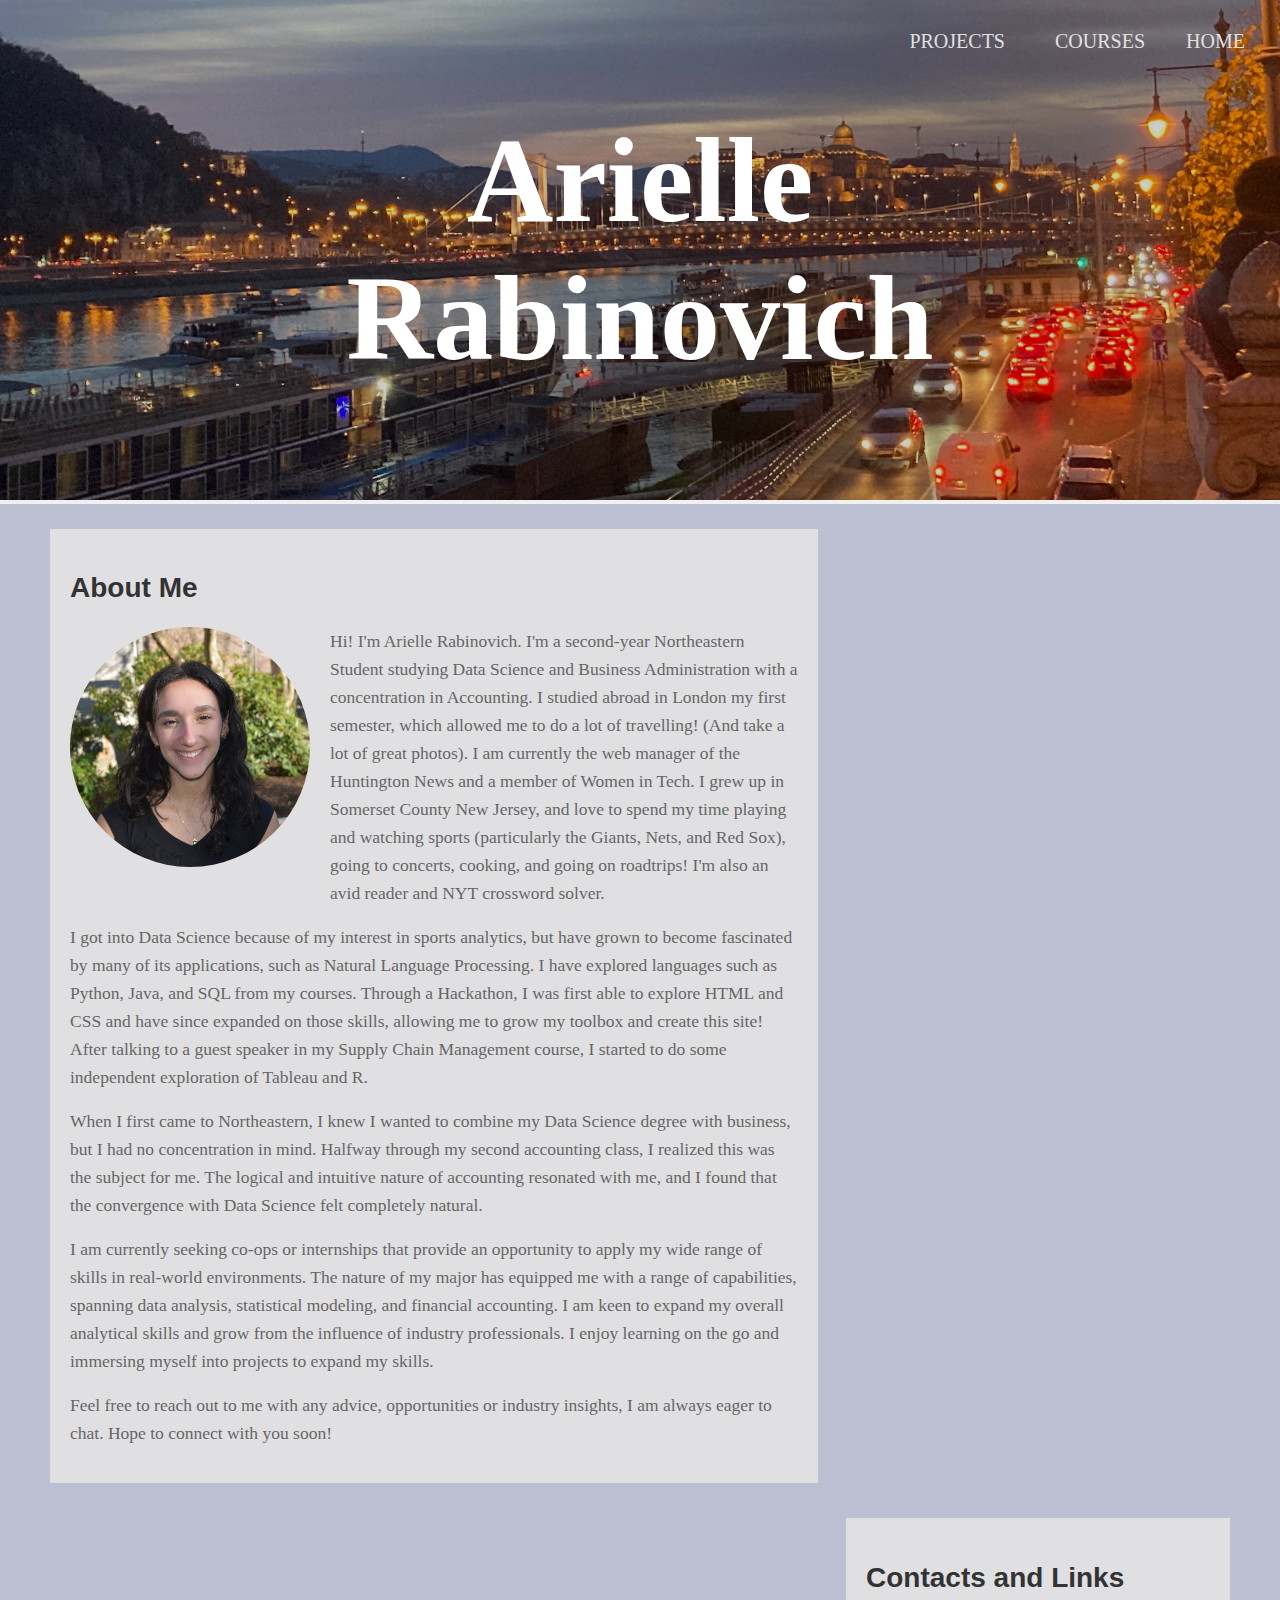
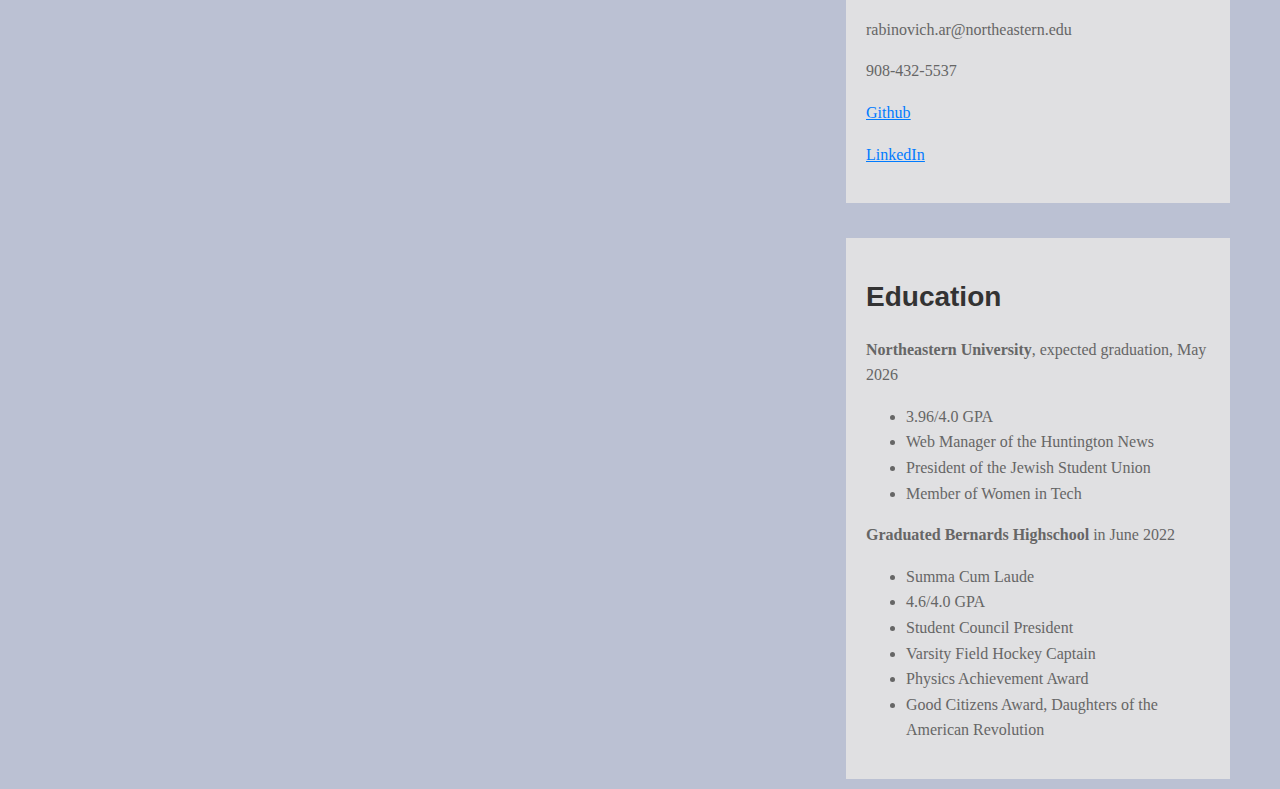
==== index.html @ b1a3a503 "updates" ====
<!DOCTYPE html>
<html lang="en">
<head>
    <meta charset="UTF-8">
    <title>Title</title>
    <link rel="stylesheet" type="text/css" href="stylesheethome.css">


</head>
<body>

</body>
</html>

    <!-- this is the start of content -->
 <section class="header">
    <div class="Welcome">
        <img src="header-budapest.jpeg" alt="Header Image">
       <a href="index.html" class="home-button">HOME</a>

        <a href="coursespage.html" class="courses-button">COURSES</a>
      <a href="projectspage.html" class="projects-button">PROJECTS</a>

        <div class="welcome-text">Arielle Rabinovich</div>

    </div>
    </section>

<!--main section-->
    <section class="main-content">
        <div class="content-box left-box">
            <h2>About Me</h2>
            <p><left>
            <img src="pfp.jpeg" alt="Profile Image" class="profile-image">
                Hi! I'm Arielle Rabinovich. I'm a second-year Northeastern Student
            studying Data Science and Business Administration with a concentration
            in Accounting. I studied abroad in London my first semester, which allowed me to do a lot of travelling! (And take a lot of great photos).

                I am currently the web manager of the Huntington News and a member of Women in Tech.

            I grew up in Somerset County New Jersey, and love to spend my time playing and watching sports (particularly the Giants, Nets, and Red Sox),
                going to concerts, cooking, and going on
             roadtrips! I'm also an avid reader and NYT crossword solver. </left></p>
            <p><left>I got into Data Science because of my interest in sports analytics, but have grown
            to become fascinated by many of its applications, such as Natural Language Processing. I have explored
            languages such as Python, Java, and SQL from my courses.
                Through a Hackathon, I was first able to explore HTML and CSS and have since
            expanded on those skills, allowing me to grow my toolbox and create this site!
            After talking to a guest speaker in my Supply Chain Management course, I started to do
            some independent exploration of Tableau and R. </left></p>
            <p><left>When I first came to Northeastern, I knew I wanted to combine
            my Data Science degree with business, but I had no concentration in mind.
            Halfway through my second accounting class, I realized this was the subject
            for me. The logical and intuitive nature of accounting resonated with me,
                and I found that the convergence with Data Science felt completely natural.
            </left></p>
            <p><left>I am currently seeking co-ops or internships that provide an opportunity to
                apply my wide range of skills in real-world environments. The nature of my major
                has equipped me with a range of capabilities, spanning data analysis,
                statistical modeling, and financial accounting. I am keen to expand
                my overall analytical skills and grow from the influence of industry professionals.
                I enjoy learning on the go and immersing myself into projects to expand my skills.
                </left></p>
             <p><left>Feel free to reach out to me with any advice, opportunities
                 or industry insights, I am always eager to chat. Hope to connect with
                 you soon!


                </left></p>
        </div>
        <div class="content-box right-box">
            <h2>Contacts and Links</h2>
            <p>rabinovich.ar@northeastern.edu</p>
            <p>908-432-5537</p>
                <a href="https://github.com/ariellerabin">
                    <p> <lin>
                Github
                    </lin></p>
                   </a>

            <a href="https://www.linkedin.com/in/arielle-rabinovich-557728260/">
                    <p> <lin>
                LinkedIn
                    </lin></p>
                   </a>
        </div>
        <div class="content-box right-box-two">
            <h2>Education</h2>
            <p><strong>Northeastern University</strong>, expected graduation, May 2026</p>
            <ul>
            <li>3.96/4.0 GPA</li>
            <li>Web Manager of the Huntington News</li>
            <li>President of the Jewish Student Union</li>
            <li>Member of Women in Tech</li>
        </ul>
            <p><strong>Graduated Bernards Highschool</strong> in June 2022 </p>
             <ul>
            <li>Summa Cum Laude</li>
            <li>4.6/4.0 GPA</li>
            <li>Student Council President</li>
            <li>Varsity Field Hockey Captain</li>
            <li>Physics Achievement Award </li>
            <li>Good Citizens Award, Daughters of the American Revolution</li>
        </ul>
        </div>
    </section>

</body>
</html>



    </div>
</section>
---- stylesheethome.css ----
/* stylesheethome.css */

body {
    margin: 0;
    padding: 0;
    background-color: #BBC1D3;
}

.header {
    text-align: center;
    background-color: #f0f0f0; /* Add background color if needed */
}
.Welcome {
    position: relative;
    display: inline-block;
}

.Welcome img {
    width: 100%;
    height: auto;
    display: block;
}

.Welcome::after {
    content: "";
    position: absolute;
    top: 0;
    right: 0;
    bottom: 0;
    left: 0;
    background-color: rgba(0, 0, 0, 0.2); /* Adjust the opacity as needed */
    z-index: 1;
    pointer-events: none;
}
.Welcome img {
    width: 100%; /* Make the image take up 100% of the container width */
    height: auto; /* Maintain aspect ratio */
    display: block; /* Remove any extra space below the image */
}
.welcome-text {
    position: absolute;
    top: 50%;
    left: 50%;
    transform: translate(-50%, -50%);
    color: #fff; /* Text color */
    font-size: 120px; /* Adjust font size as needed */
    font-weight: bold; /* Adjust font weight as needed */
    z-index: 2;
}
.courses-button {
    position: absolute;
    top: 20px; /* Adjust the top position as needed */
    right: 120px; /* Adjust the right position as needed */
    padding: 10px 15px;
    color: #E0E0E2; /* Button text color */
    text-decoration: none;
    border: none;
    border-radius: 5px;
    cursor: pointer;
    transition: background-color 0.3s;
    font-size: 20px;
     z-index: 3; /* Increase z-index to ensure the button is above the image overlay */
}

/* Add this style to underline the button on hover */
.courses-button:hover {
    text-decoration: underline;
    background-color: #9f8d83; /* Adjust the hover background color if needed */
}
.home-button {
    position: absolute;
    top: 20px; /* Adjust the top position as needed */
    right: 20px; /* Adjust the right position as needed */
    padding: 10px 15px;
    color: #E0E0E2; /* Button text color */
    text-decoration: none;
    border: none;
    border-radius: 5px;
    cursor: pointer;
    transition: background-color 0.3s;
    z-index: 3; /* Increase z-index to ensure the button is above the image overlay */
    font-size: 20px;

}
/* Add this style to underline the button on hover */
.home-button:hover {
    text-decoration: underline;
    background-color: #9f8d83; /* Adjust the hover background color if needed */
}

.projects-button {
    position: absolute;
    top: 20px; /* Adjust the top position as needed */
    right: 260px; /* Adjust the right position as needed */
    padding: 10px 15px;
    color: #E0E0E2; /* Button text color */
    text-decoration: none;
    border: none;
    border-radius: 5px;
    cursor: pointer;
    transition: background-color 0.3s;
    font-size: 20px;
     z-index: 3; /* Increase z-index to ensure the button is above the image overlay */
}

/* Add this style to underline the button on hover */
.projects-button:hover {
    text-decoration: underline;
    background-color: #9f8d83; /* Adjust the hover background color if needed */
}
.content-box {
    margin: 10px;
    padding: 20px;
    box-sizing: border-box;
}

.content-box h2 {
    font-size: 28px;
    font-family: 'Helvetica', sans-serif; /* Change to your preferred font family */
    color: #333;
}

.content-box p {
    font-size: 16px;
    line-height: 1.6;
    font-family: 'Georgia', serif; /* Change to your preferred font family */
    color: #666;
}

/* Additional styles for links (if needed) */
.content-box a {
    color: #007BFF;
    text-decoration: underline;
}
.content-box p lin{
    color: #007BFF;
    text-decoration: underline;
}
.content-box li {
    font-size: 16px;
    line-height: 1.6;
    font-family: 'Georgia', serif; /* Change to your preferred font family */
    color: #666;
}
.content-box strong {
    font-weight: bold;
    color: #666;
}
.content-box left {
    font-size: 17.5px;
    line-height: 1.6;
    font-family: 'Georgia', serif; /* Change to your preferred font family */
    color: #666;
}

.left-box {
    width: 60%;
    background-color: #E0E0E2;
    float: left;
    margin-left: 50px;
    margin-right: 25px;
    margin-top: 25px;
}
.right-box {
    width: 30%;
    background-color: #E0E0E2;
    float: right;
    margin-right: 50px;
    margin-left: 25px;
    margin-top: 25px;
}

.right-box-two {
    width: 30%;
    background-color: #E0E0E2;
    float: right;
    margin-right: 50px;
    margin-left: 25px;
    margin-top: 25px;
    clear: right;
}
.profile-image {
    float: left;
    margin-right: 20px;
    margin-bottom: 20px;
    width: 240px; /* Allow the width to adjust automatically */
    height: 240px; /* Set a fixed height */
    object-fit: cover;
    border-radius: 50%;
}
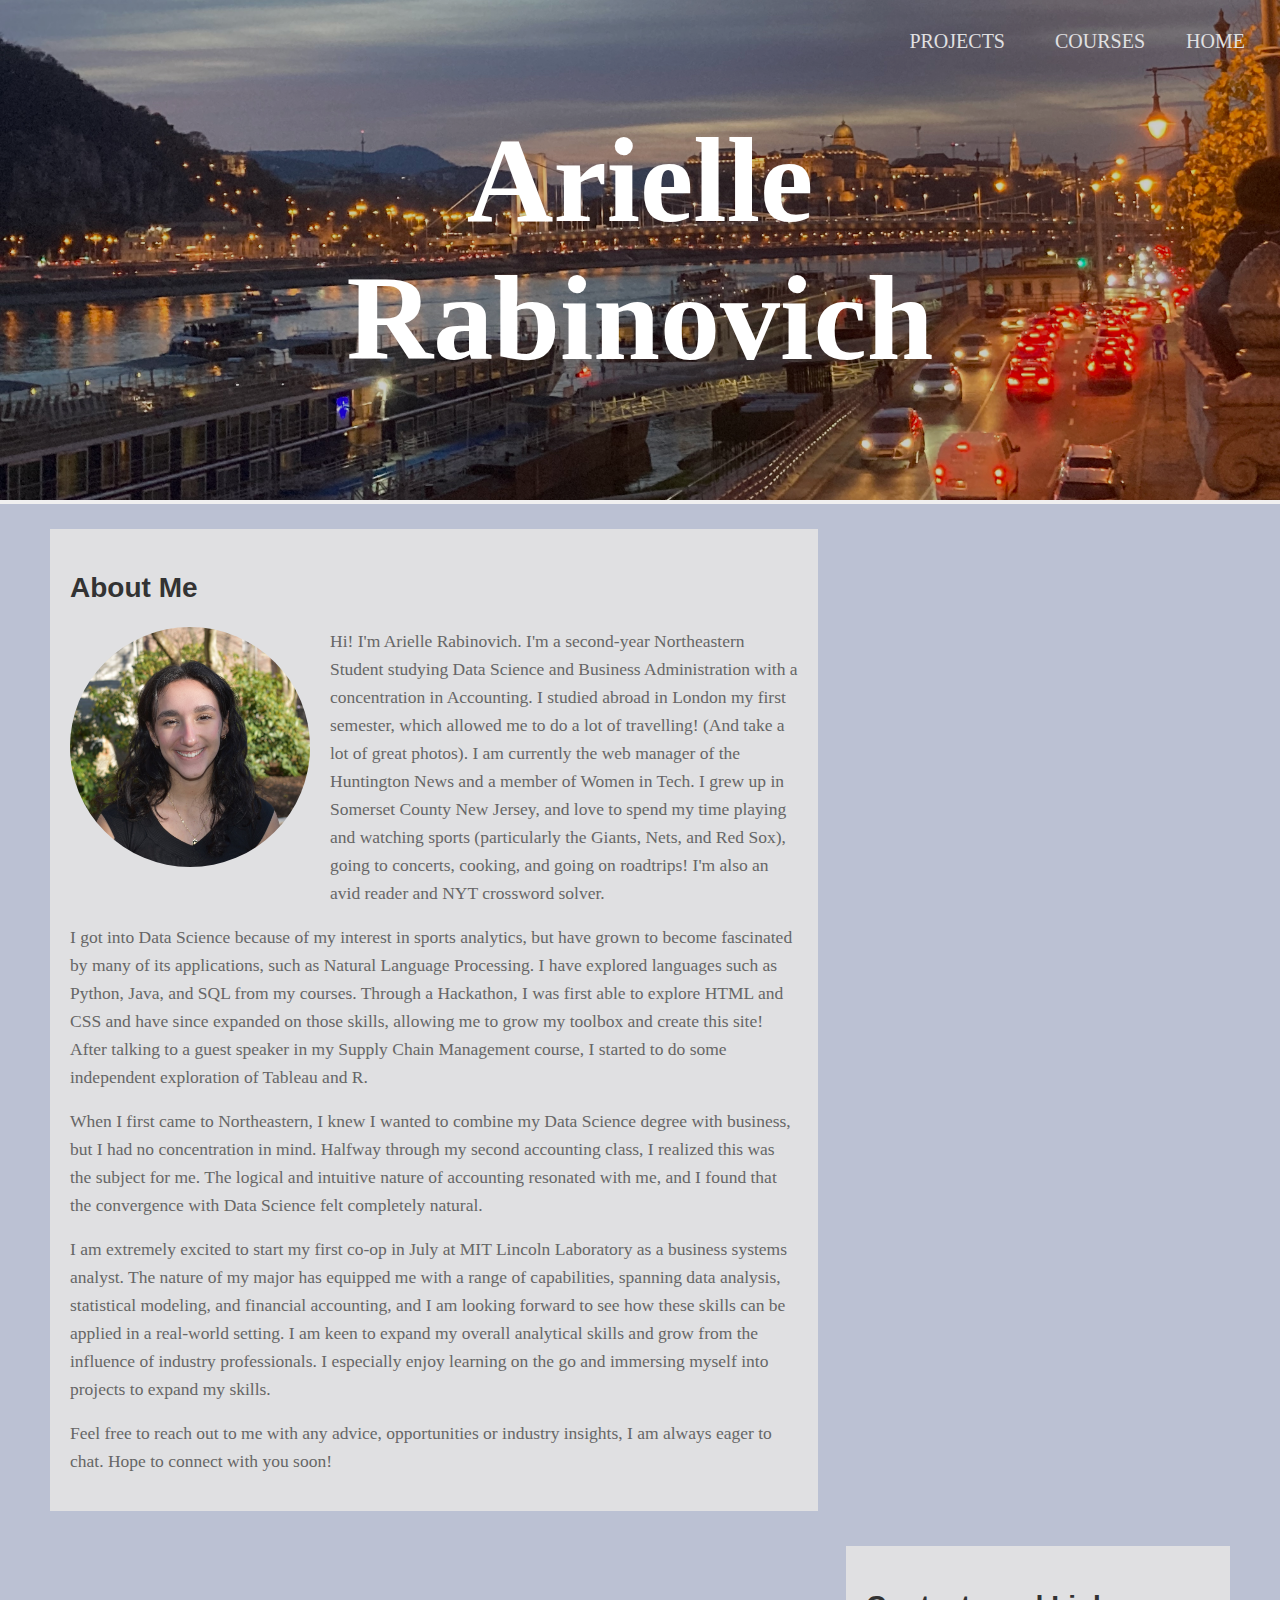
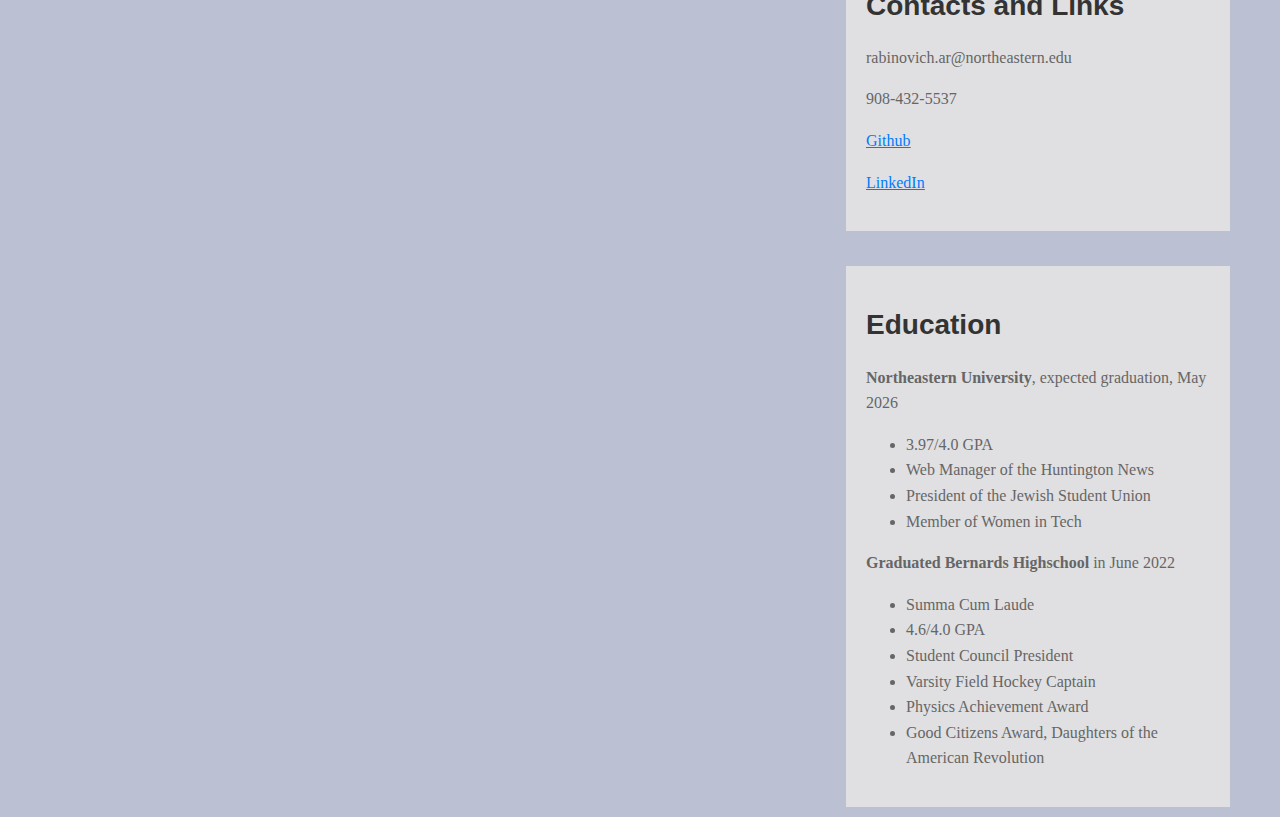
==== commit acb389ad: "updating" ====
--- a/index.html
+++ b/index.html
@@ -54,12 +54,11 @@
             for me. The logical and intuitive nature of accounting resonated with me,
                 and I found that the convergence with Data Science felt completely natural.
             </left></p>
-            <p><left>I am currently seeking co-ops or internships that provide an opportunity to
-                apply my wide range of skills in real-world environments. The nature of my major
+            <p><left>I am extremely excited to start my first co-op in July at MIT Lincoln Laboratory as a business systems analyst. The nature of my major
                 has equipped me with a range of capabilities, spanning data analysis,
-                statistical modeling, and financial accounting. I am keen to expand
+                statistical modeling, and financial accounting, and I am looking forward to see how these skills can be applied in a real-world setting. I am keen to expand
                 my overall analytical skills and grow from the influence of industry professionals.
-                I enjoy learning on the go and immersing myself into projects to expand my skills.
+                I especially enjoy learning on the go and immersing myself into projects to expand my skills.
                 </left></p>
              <p><left>Feel free to reach out to me with any advice, opportunities
                  or industry insights, I am always eager to chat. Hope to connect with
@@ -88,7 +87,7 @@
             <h2>Education</h2>
             <p><strong>Northeastern University</strong>, expected graduation, May 2026</p>
             <ul>
-            <li>3.96/4.0 GPA</li>
+            <li>3.97/4.0 GPA</li>
             <li>Web Manager of the Huntington News</li>
             <li>President of the Jewish Student Union</li>
             <li>Member of Women in Tech</li>
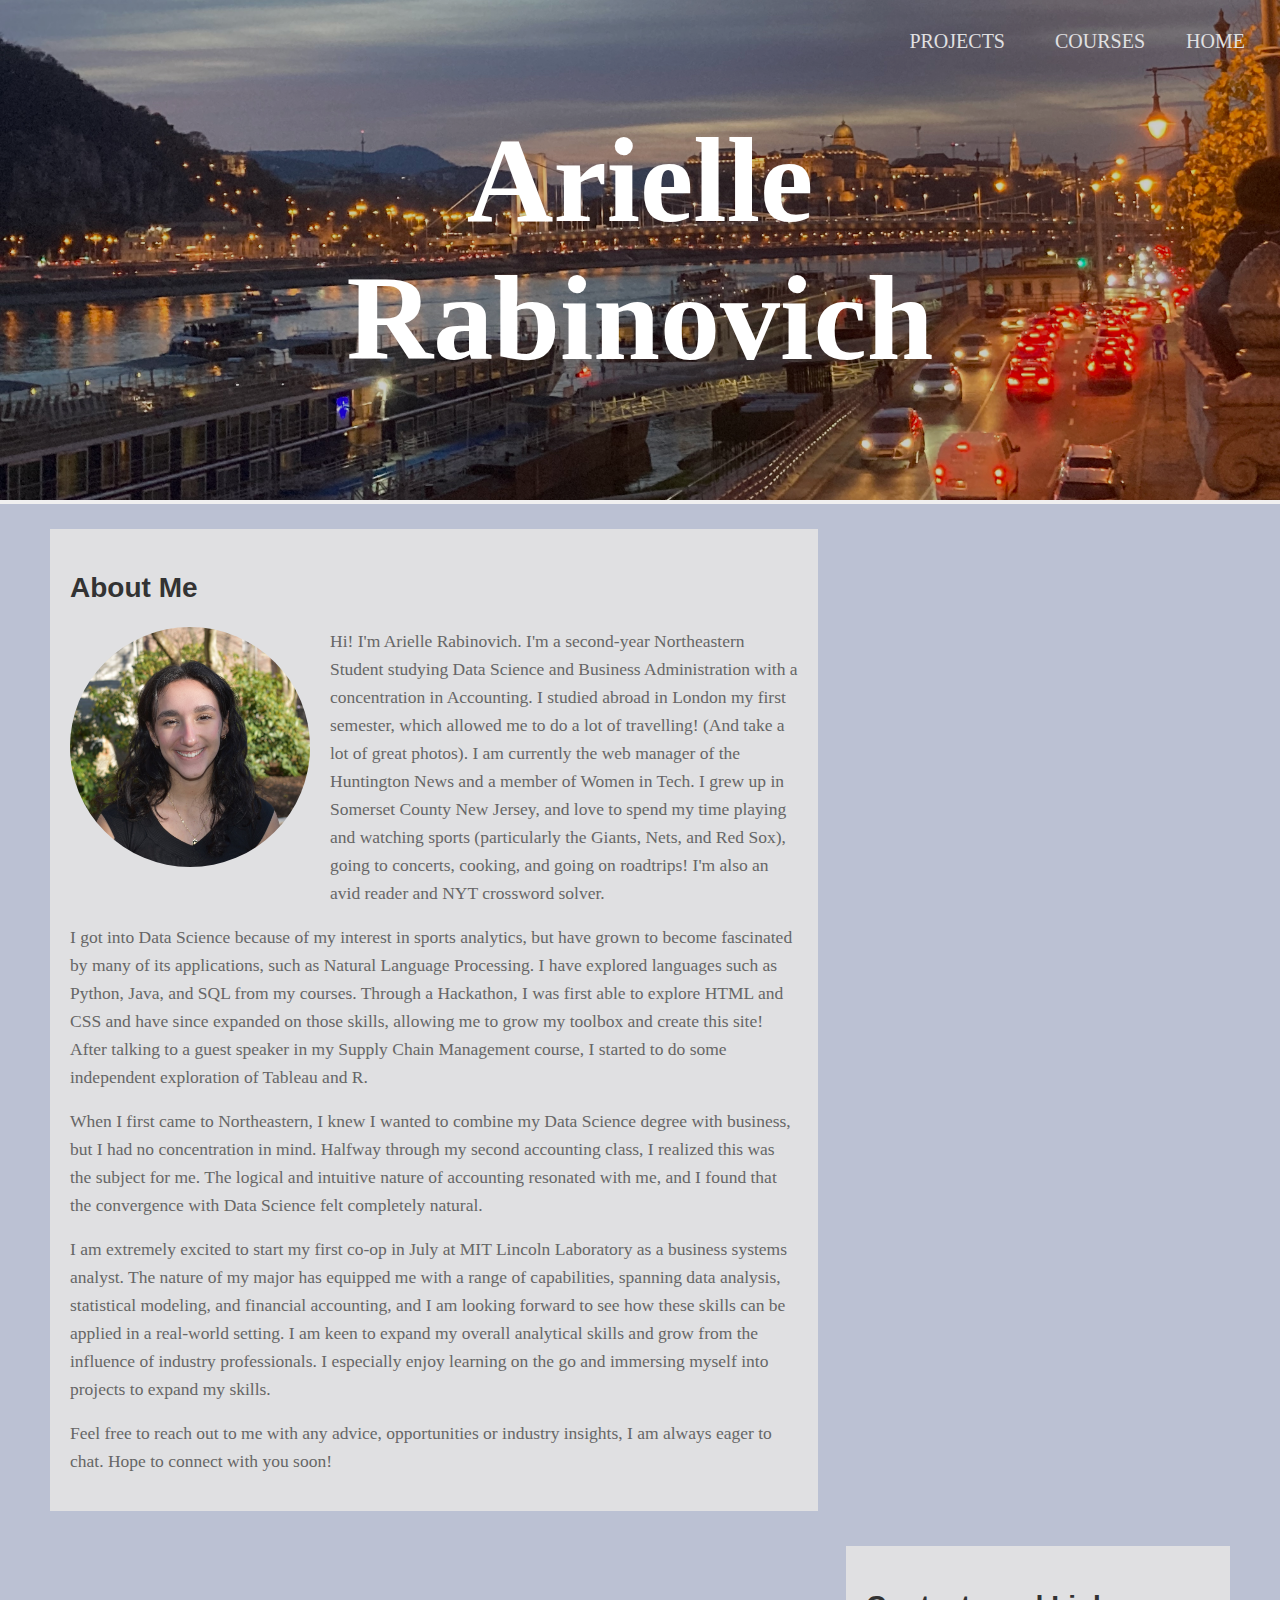
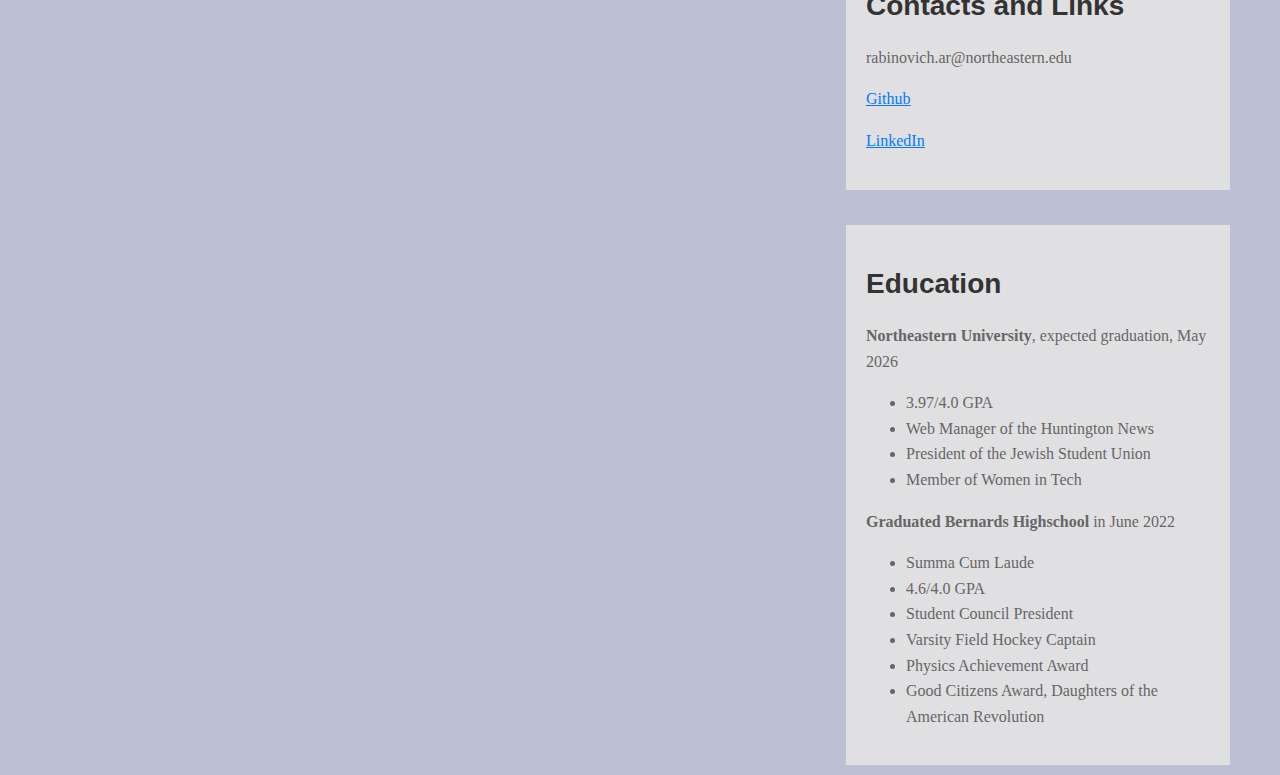
==== commit 4791ba4b: "getting rid of contact" ====
--- a/index.html
+++ b/index.html
@@ -70,7 +70,7 @@
         <div class="content-box right-box">
             <h2>Contacts and Links</h2>
             <p>rabinovich.ar@northeastern.edu</p>
-            <p>908-432-5537</p>
+
                 <a href="https://github.com/ariellerabin">
                     <p> <lin>
                 Github
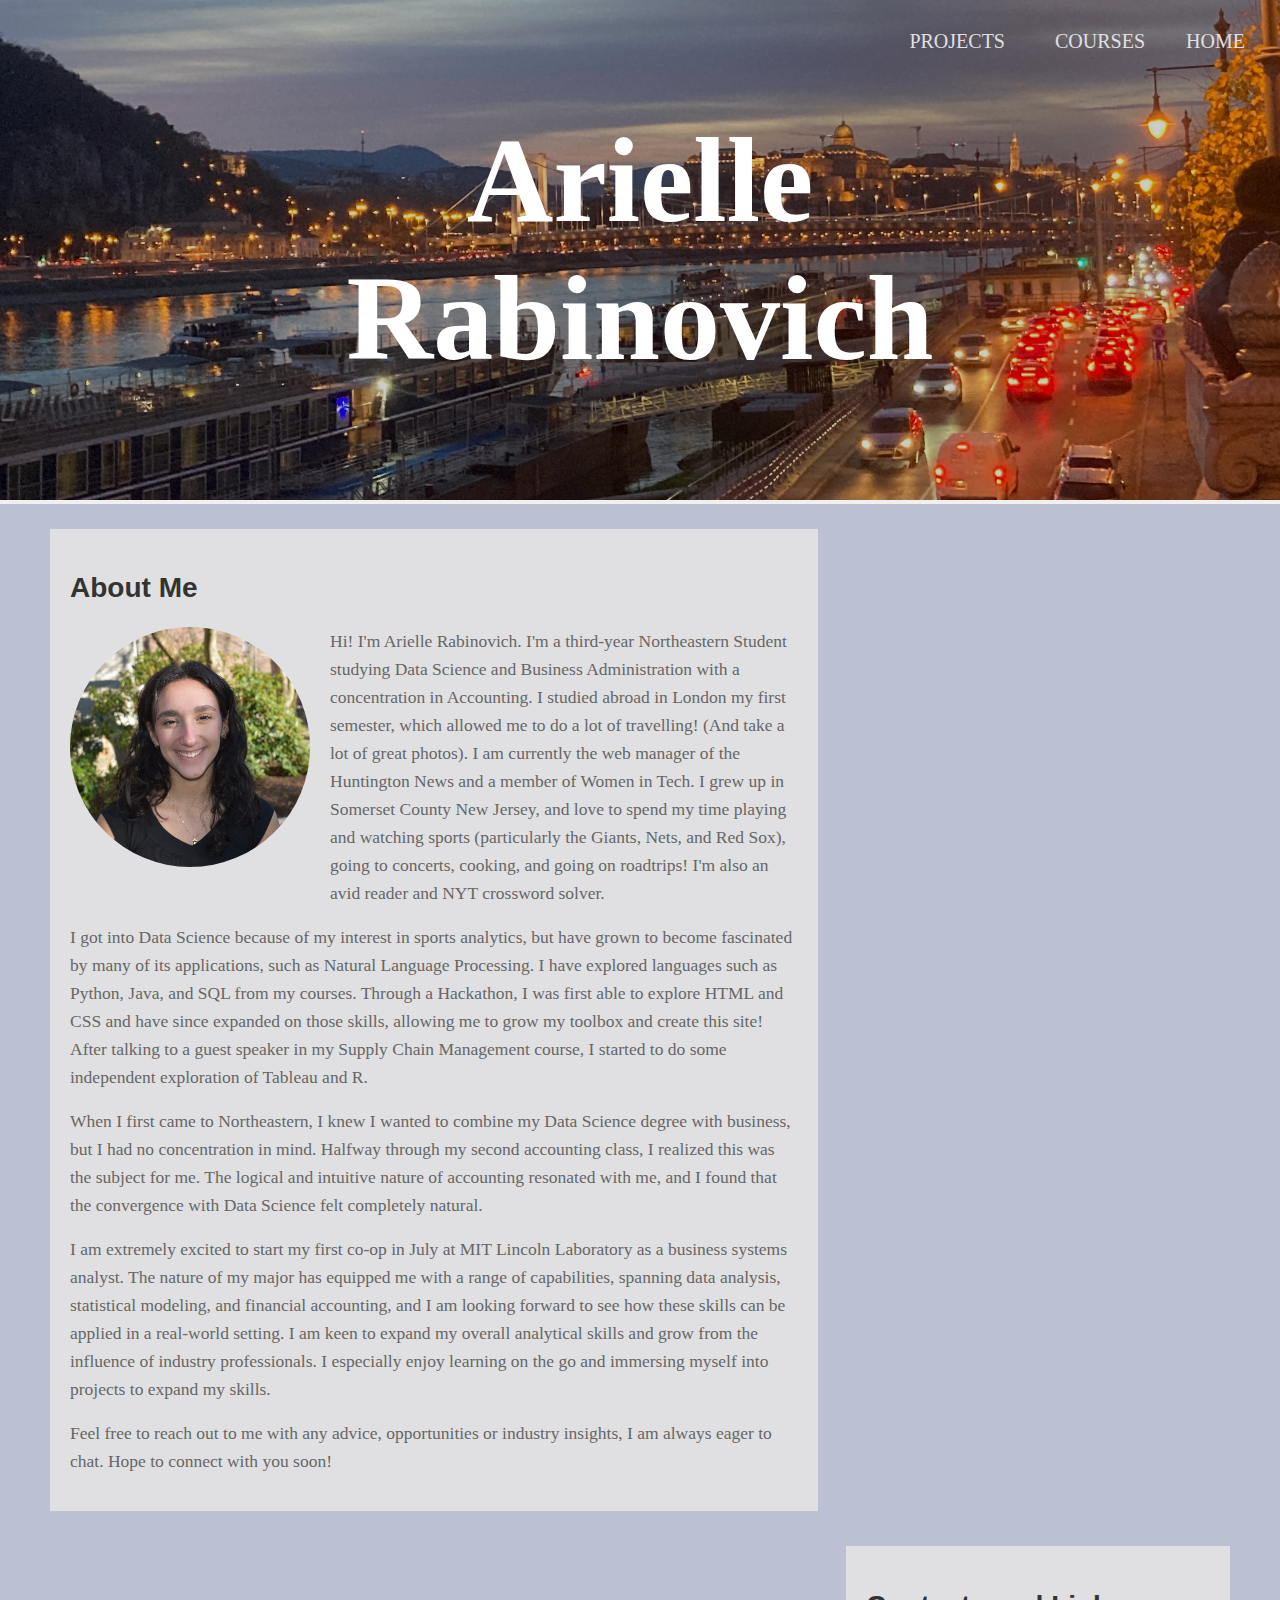
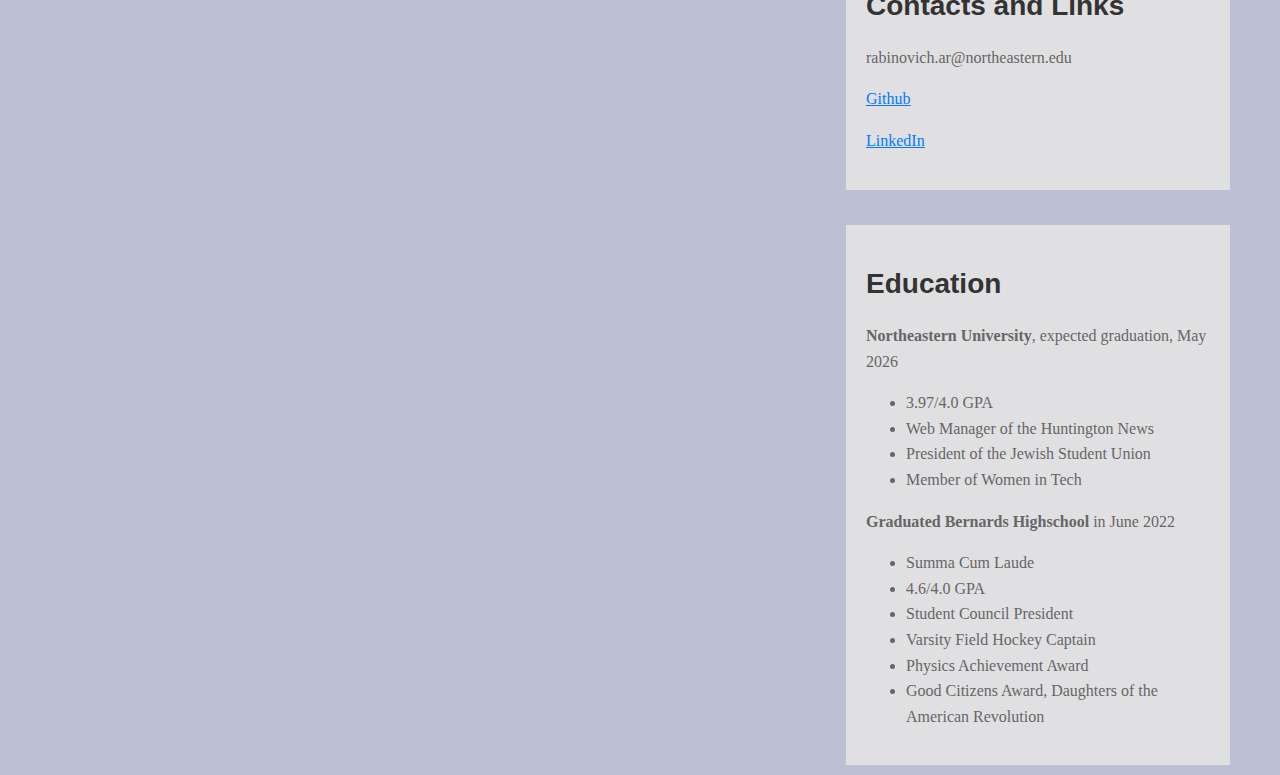
==== commit 4f5e682a: "updating year" ====
--- a/index.html
+++ b/index.html
@@ -32,7 +32,7 @@
             <h2>About Me</h2>
             <p><left>
             <img src="pfp.jpeg" alt="Profile Image" class="profile-image">
-                Hi! I'm Arielle Rabinovich. I'm a second-year Northeastern Student
+                Hi! I'm Arielle Rabinovich. I'm a third-year Northeastern Student
             studying Data Science and Business Administration with a concentration
             in Accounting. I studied abroad in London my first semester, which allowed me to do a lot of travelling! (And take a lot of great photos).
 
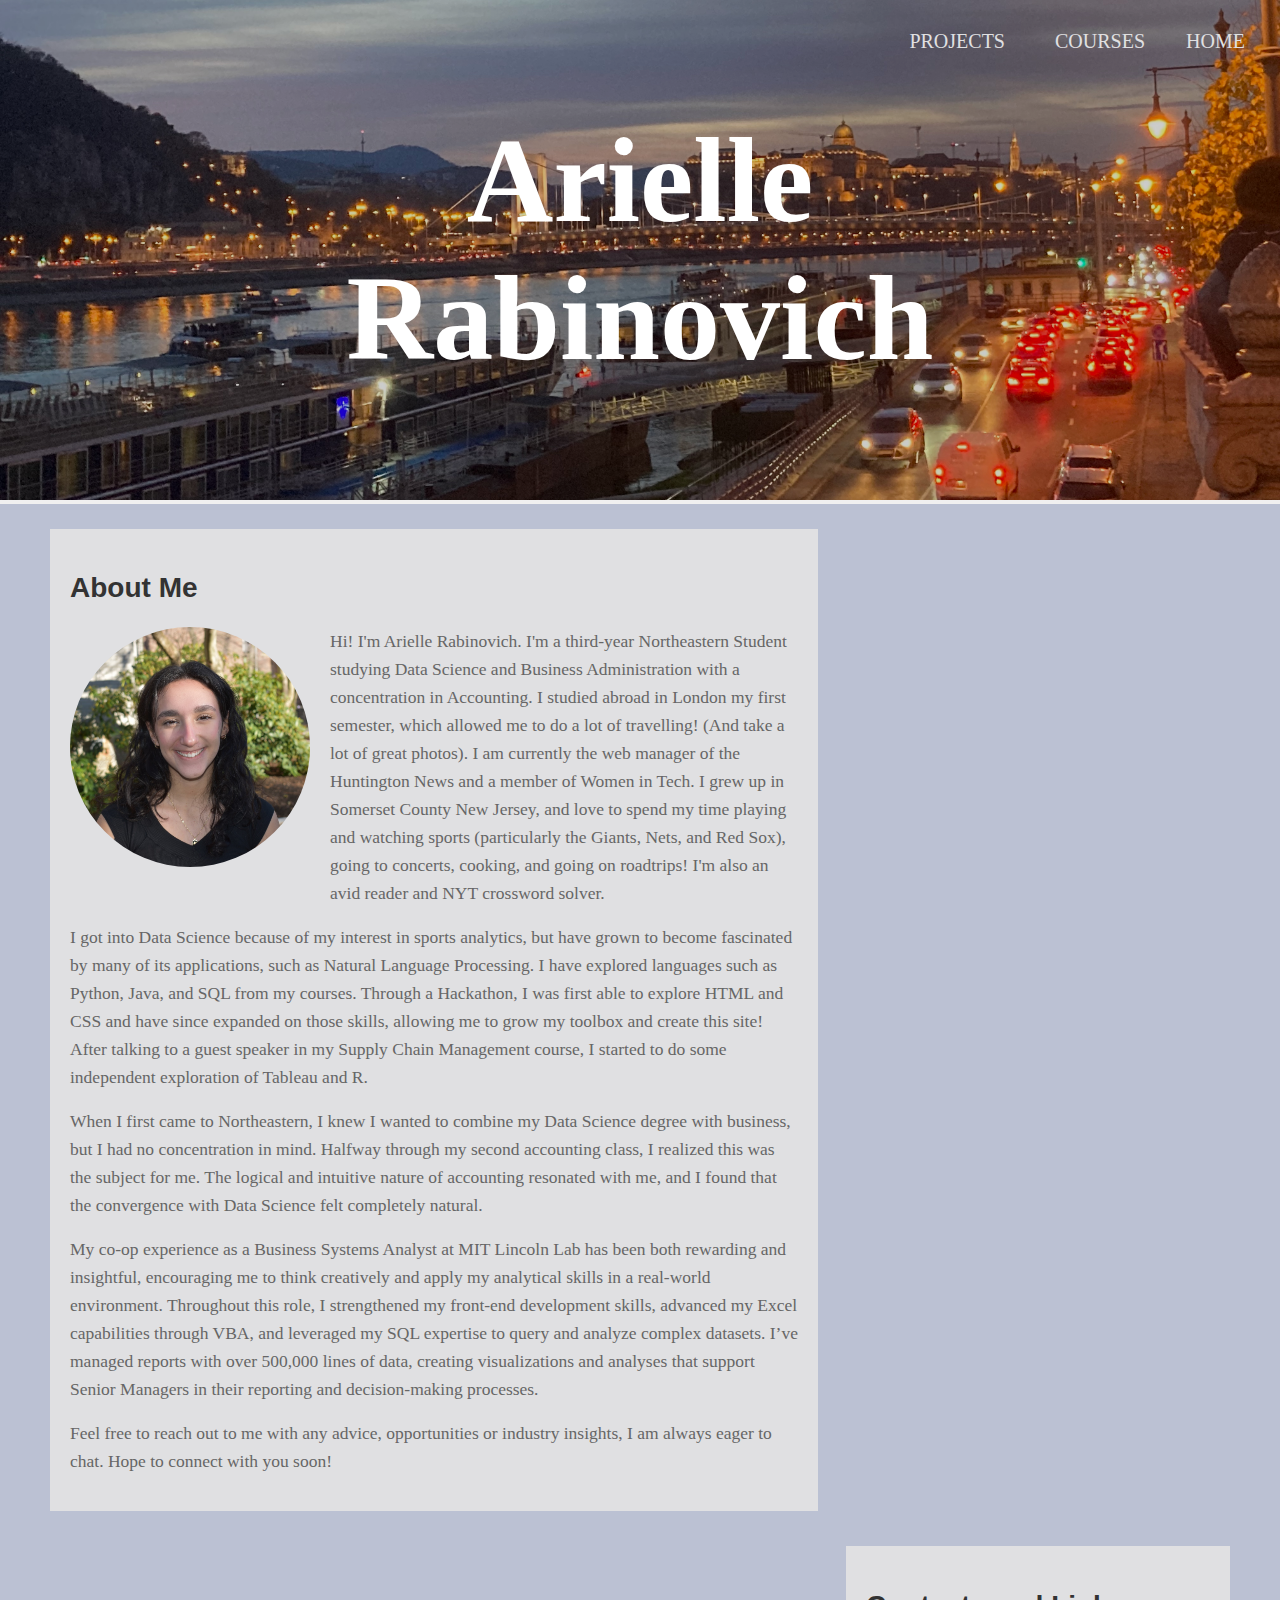
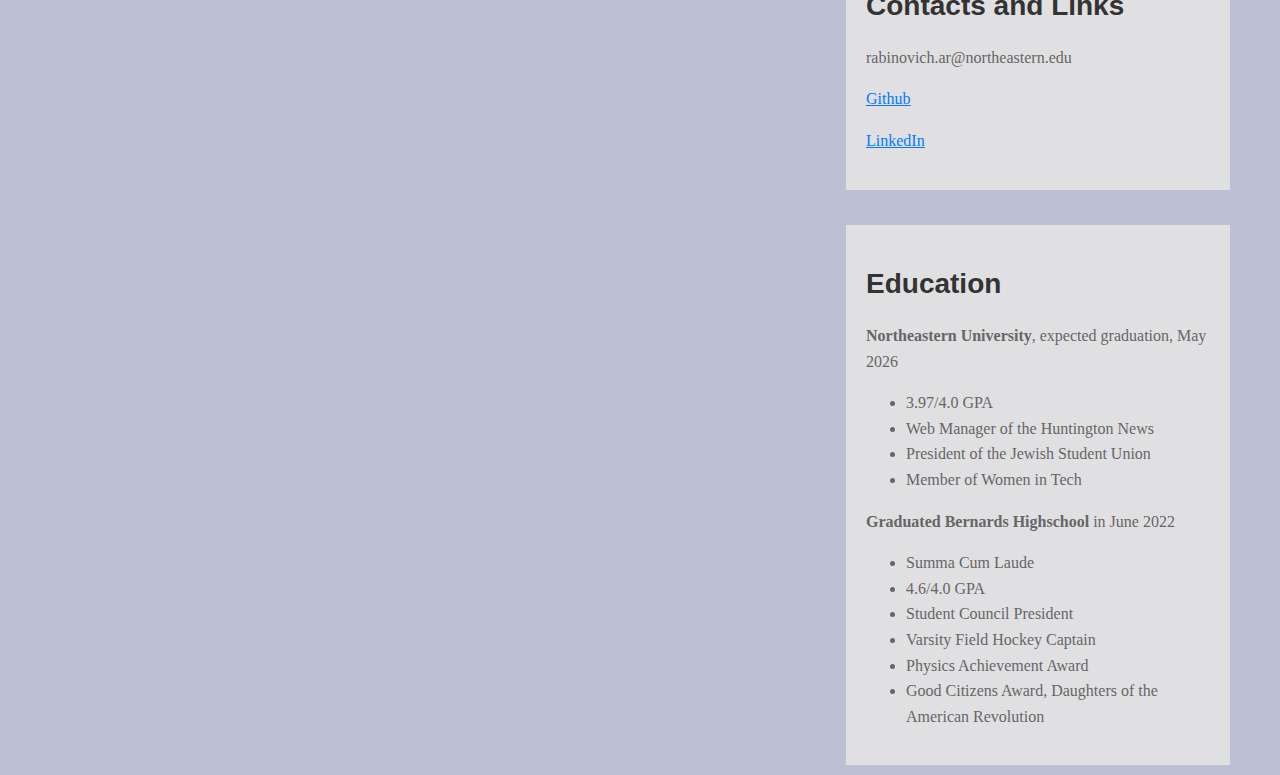
==== commit 9eed10be: "updating my info" ====
--- a/index.html
+++ b/index.html
@@ -54,12 +54,11 @@
             for me. The logical and intuitive nature of accounting resonated with me,
                 and I found that the convergence with Data Science felt completely natural.
             </left></p>
-            <p><left>I am extremely excited to start my first co-op in July at MIT Lincoln Laboratory as a business systems analyst. The nature of my major
-                has equipped me with a range of capabilities, spanning data analysis,
-                statistical modeling, and financial accounting, and I am looking forward to see how these skills can be applied in a real-world setting. I am keen to expand
-                my overall analytical skills and grow from the influence of industry professionals.
-                I especially enjoy learning on the go and immersing myself into projects to expand my skills.
-                </left></p>
+            <p><left>My co-op experience as a Business Systems Analyst at MIT Lincoln Lab has been both rewarding and insightful, 
+                encouraging me to think creatively and apply my analytical skills in a real-world environment. 
+                Throughout this role, I strengthened my front-end development skills, advanced my Excel capabilities through VBA, and leveraged my SQL expertise to 
+                query and analyze complex datasets. I’ve managed reports with over 500,000 lines of data, 
+                creating visualizations and analyses that support Senior Managers in their reporting and decision-making processes.</left></p>
              <p><left>Feel free to reach out to me with any advice, opportunities
                  or industry insights, I am always eager to chat. Hope to connect with
                  you soon!
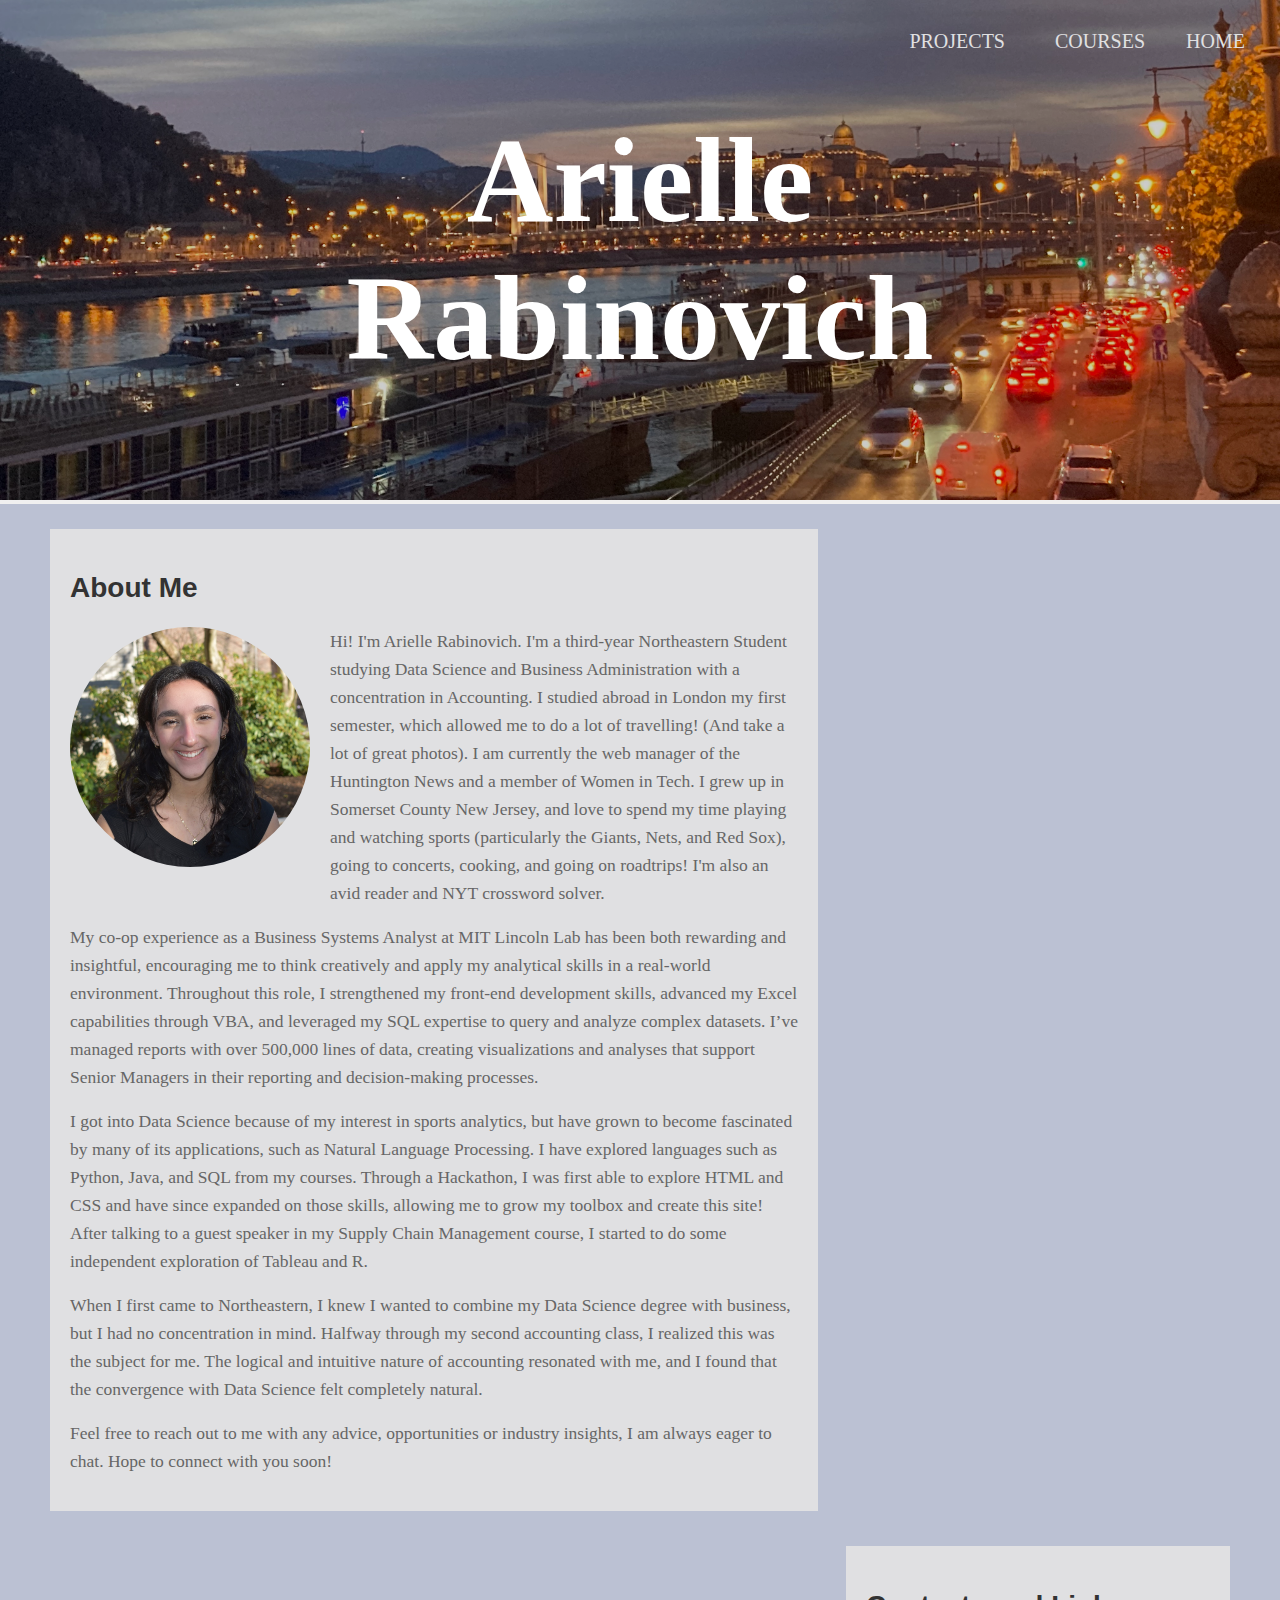
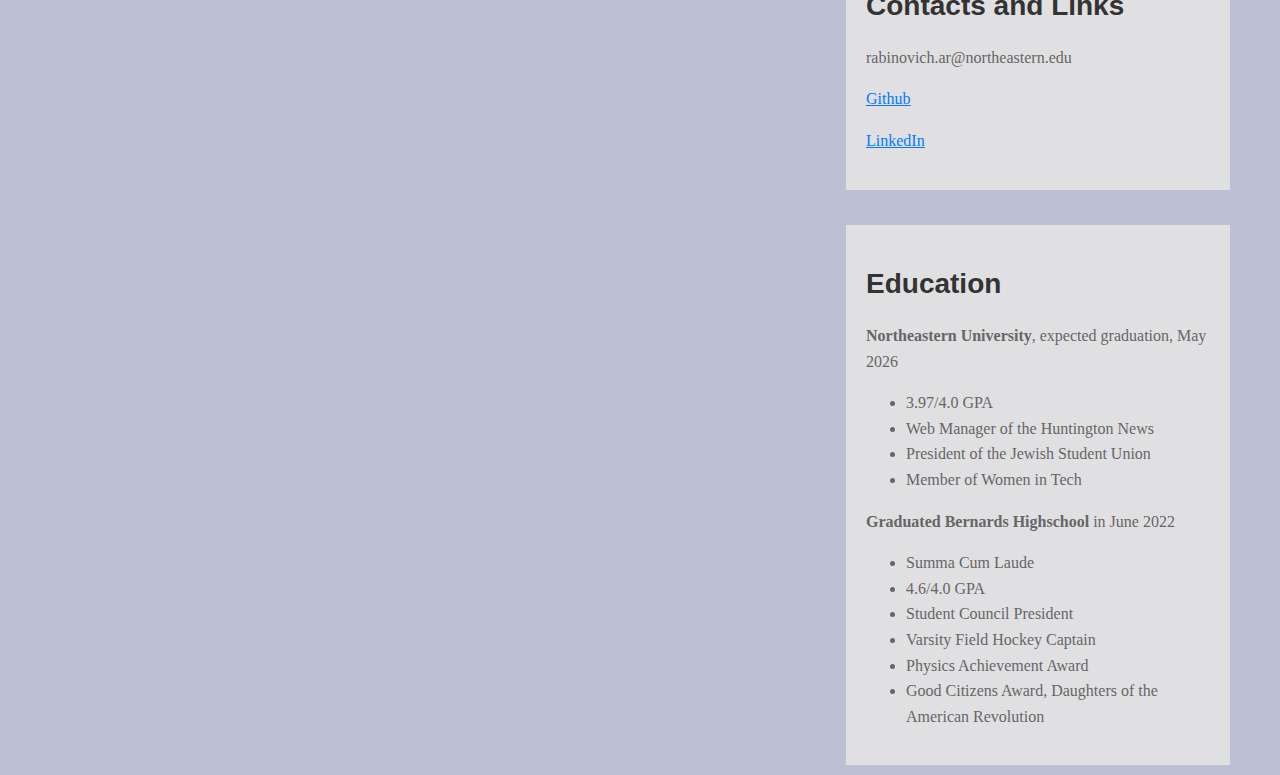
==== commit ce73d253: "updates" ====
--- a/index.html
+++ b/index.html
@@ -41,6 +41,11 @@
             I grew up in Somerset County New Jersey, and love to spend my time playing and watching sports (particularly the Giants, Nets, and Red Sox),
                 going to concerts, cooking, and going on
              roadtrips! I'm also an avid reader and NYT crossword solver. </left></p>
+             <p><left>My co-op experience as a Business Systems Analyst at MIT Lincoln Lab has been both rewarding and insightful, 
+                encouraging me to think creatively and apply my analytical skills in a real-world environment. 
+                Throughout this role, I strengthened my front-end development skills, advanced my Excel capabilities through VBA, and leveraged my SQL expertise to 
+                query and analyze complex datasets. I’ve managed reports with over 500,000 lines of data, 
+                creating visualizations and analyses that support Senior Managers in their reporting and decision-making processes.</left></p>
             <p><left>I got into Data Science because of my interest in sports analytics, but have grown
             to become fascinated by many of its applications, such as Natural Language Processing. I have explored
             languages such as Python, Java, and SQL from my courses.
@@ -54,11 +59,7 @@
             for me. The logical and intuitive nature of accounting resonated with me,
                 and I found that the convergence with Data Science felt completely natural.
             </left></p>
-            <p><left>My co-op experience as a Business Systems Analyst at MIT Lincoln Lab has been both rewarding and insightful, 
-                encouraging me to think creatively and apply my analytical skills in a real-world environment. 
-                Throughout this role, I strengthened my front-end development skills, advanced my Excel capabilities through VBA, and leveraged my SQL expertise to 
-                query and analyze complex datasets. I’ve managed reports with over 500,000 lines of data, 
-                creating visualizations and analyses that support Senior Managers in their reporting and decision-making processes.</left></p>
+            
              <p><left>Feel free to reach out to me with any advice, opportunities
                  or industry insights, I am always eager to chat. Hope to connect with
                  you soon!
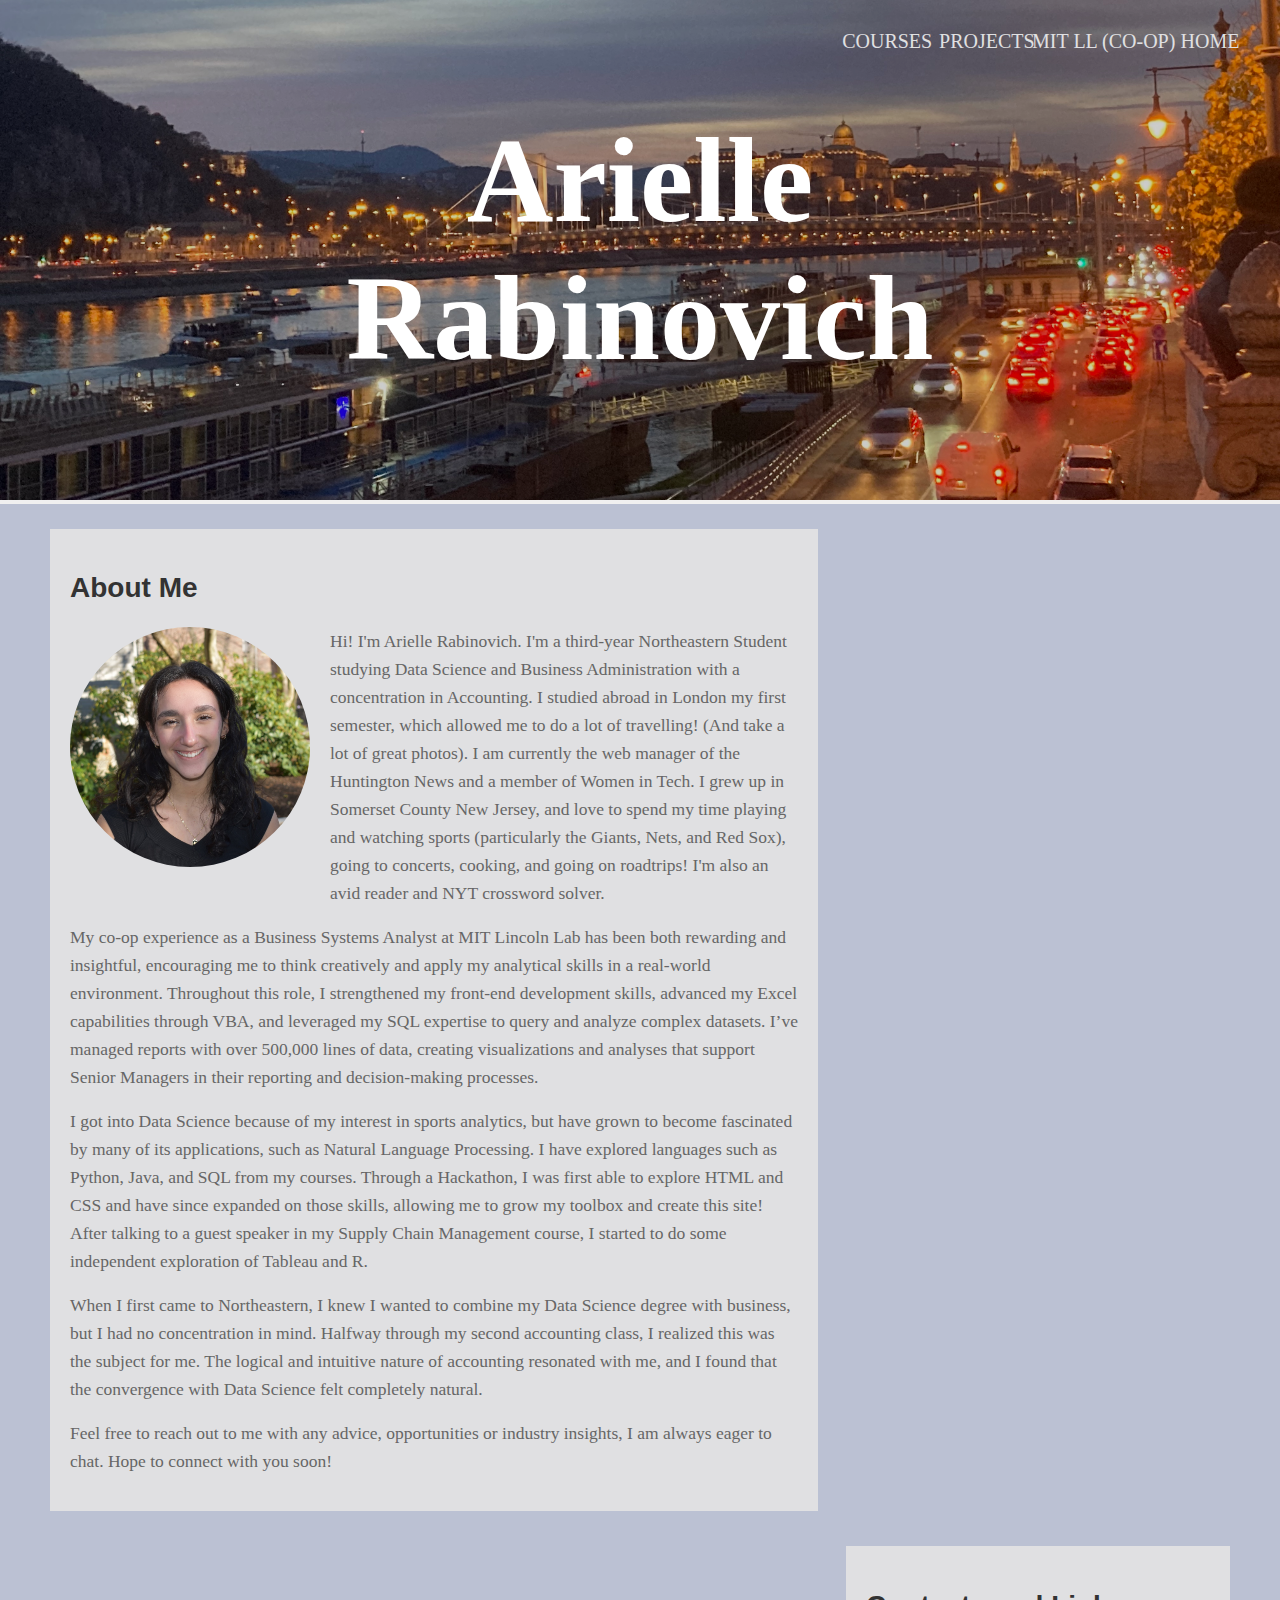
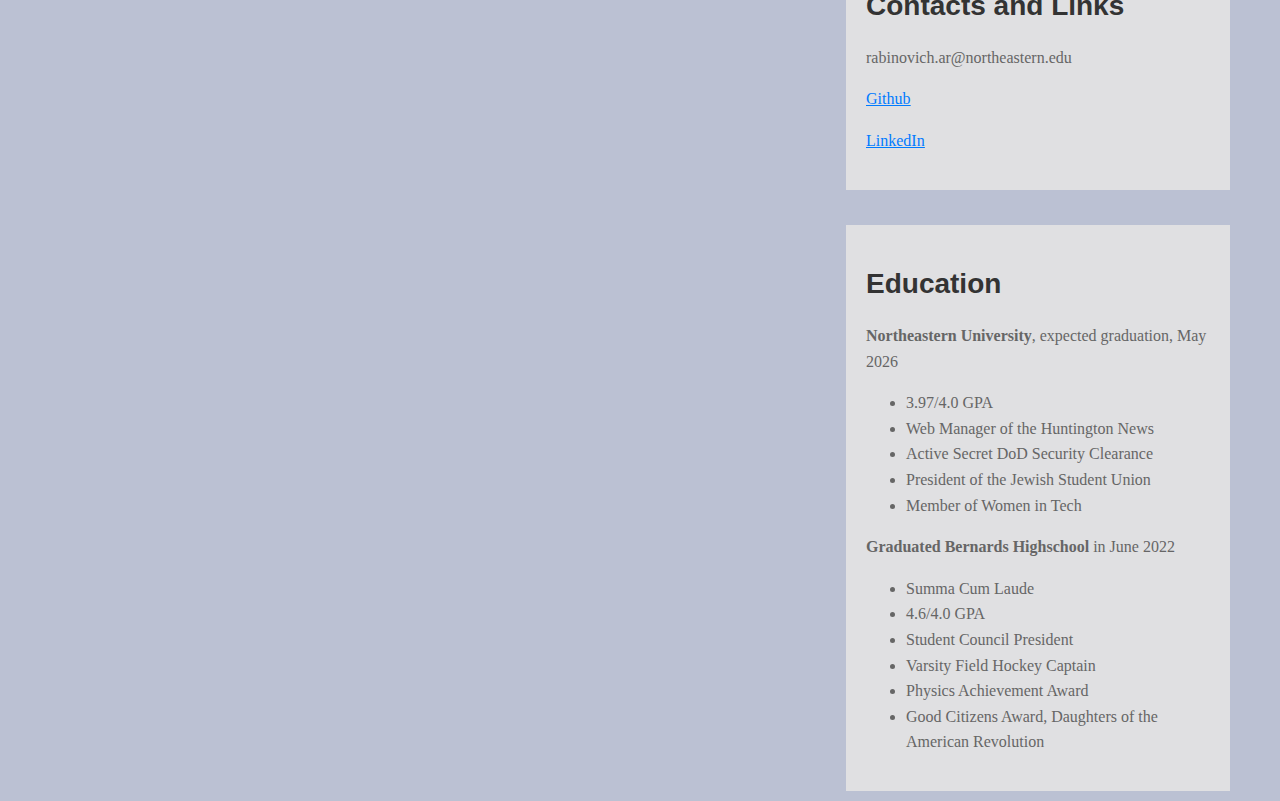
==== commit 6291e74f: "updates (co-op sheet, JS D3 graph, etc)" ====
--- a/index.html
+++ b/index.html
@@ -17,7 +17,7 @@
     <div class="Welcome">
         <img src="header-budapest.jpeg" alt="Header Image">
        <a href="index.html" class="home-button">HOME</a>
-
+       <a href="coop.html" class="coop-button">MIT LL (CO-OP)</a>
         <a href="coursespage.html" class="courses-button">COURSES</a>
       <a href="projectspage.html" class="projects-button">PROJECTS</a>
 
@@ -89,6 +89,7 @@
             <ul>
             <li>3.97/4.0 GPA</li>
             <li>Web Manager of the Huntington News</li>
+            <li>Active Secret DoD Security Clearance</li>
             <li>President of the Jewish Student Union</li>
             <li>Member of Women in Tech</li>
         </ul>
--- a/stylesheethome.css
+++ b/stylesheethome.css
@@ -50,7 +50,7 @@
 .courses-button {
     position: absolute;
     top: 20px; /* Adjust the top position as needed */
-    right: 120px; /* Adjust the right position as needed */
+    right: 26%; /* Adjust the right position as needed */
     padding: 10px 15px;
     color: #E0E0E2; /* Button text color */
     text-decoration: none;
@@ -70,7 +70,7 @@
 .home-button {
     position: absolute;
     top: 20px; /* Adjust the top position as needed */
-    right: 20px; /* Adjust the right position as needed */
+    right: 2%; /* Adjust the right position as needed */
     padding: 10px 15px;
     color: #E0E0E2; /* Button text color */
     text-decoration: none;
@@ -91,7 +91,7 @@
 .projects-button {
     position: absolute;
     top: 20px; /* Adjust the top position as needed */
-    right: 260px; /* Adjust the right position as needed */
+    right: 18%; /* Adjust the right position as needed */
     padding: 10px 15px;
     color: #E0E0E2; /* Button text color */
     text-decoration: none;
@@ -105,6 +105,27 @@
 
 /* Add this style to underline the button on hover */
 .projects-button:hover {
+    text-decoration: underline;
+    background-color: #9f8d83; /* Adjust the hover background color if needed */
+}
+
+.coop-button {
+    position: absolute;
+    top: 20px; /* Adjust the top position as needed */
+    right: 7%; /* Adjust the right position as needed */
+    padding: 10px 15px;
+    color: #E0E0E2; /* Button text color */
+    text-decoration: none;
+    border: none;
+    border-radius: 5px;
+    cursor: pointer;
+    transition: background-color 0.3s;
+    font-size: 20px;
+     z-index: 3; /* Increase z-index to ensure the button is above the image overlay */
+}
+
+/* Add this style to underline the button on hover */
+.coop-button:hover {
     text-decoration: underline;
     background-color: #9f8d83; /* Adjust the hover background color if needed */
 }
